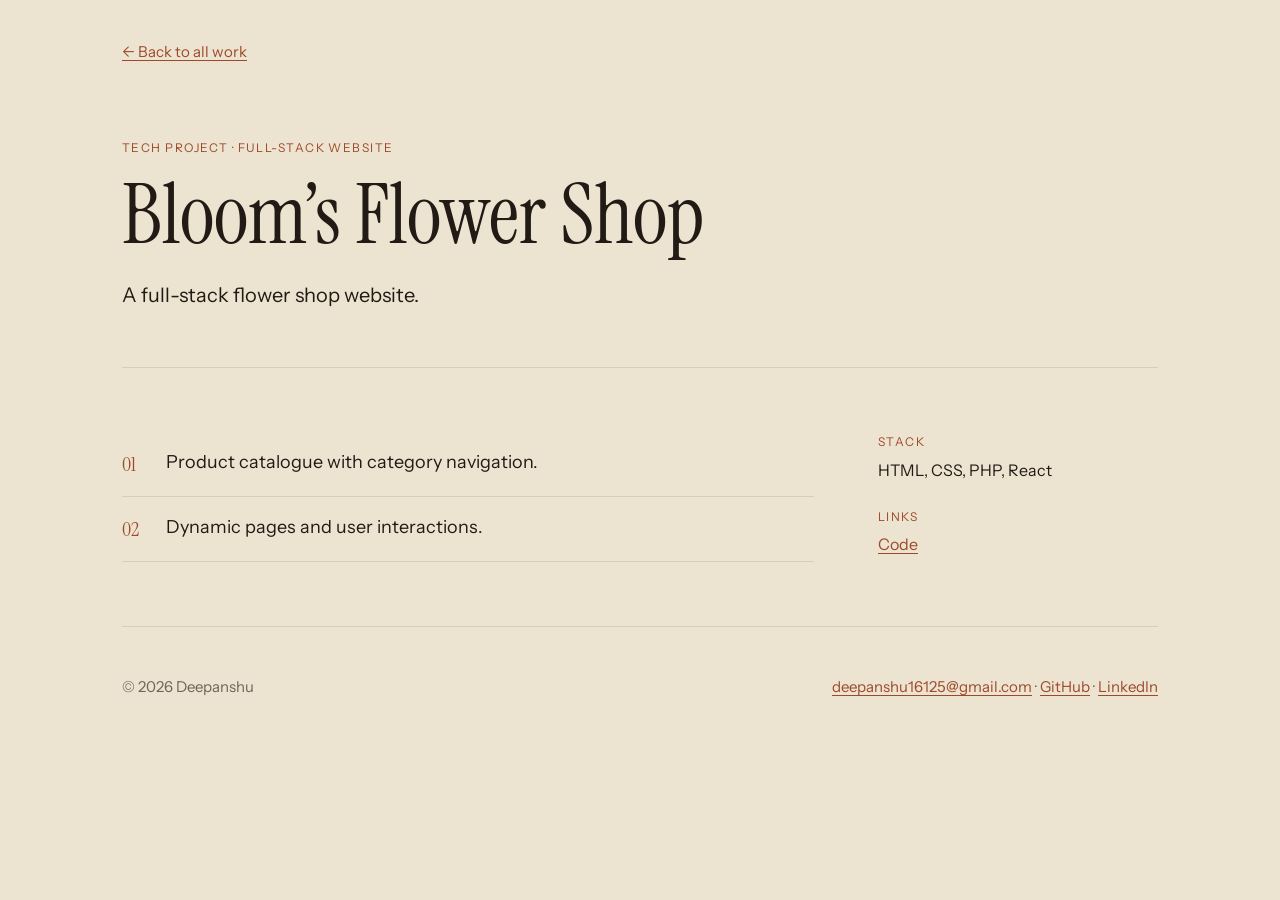
==== projects/blooms.html @ 002f7b41 "Redesign: warm editorial theme" ====
<!doctype html><html lang="en"><head><meta charset="utf-8"><meta name="viewport" content="width=device-width,initial-scale=1">
<title>Bloom&rsquo;s Flower Shop &mdash; Deepanshu</title><meta name="description" content="A full-stack flower shop website.">
<link rel="preconnect" href="https://fonts.googleapis.com"><link rel="preconnect" href="https://fonts.gstatic.com" crossorigin>
<link href="https://fonts.googleapis.com/css2?family=Instrument+Sans:wght@400;600&family=Instrument+Serif:ital@0;1&display=swap" rel="stylesheet">
<link rel="stylesheet" href="../style.css"></head><body><div class="wrap"><a class="back" href="../index.html">&larr; Back to all work</a><header class="phead"><div class="label">Tech project &middot; Full-stack website</div><h1>Bloom&rsquo;s Flower Shop</h1><p>A full-stack flower shop website.</p></header><div class="body"><div><ol class="points"><li><span>Product catalogue with category navigation.</span></li><li><span>Dynamic pages and user interactions.</span></li></ol></div><aside><dl><dt>Stack</dt><dd>HTML, CSS, PHP, React</dd><dt>Links</dt><dd><a href="https://github.com/Deepanshu16125/Blooms-flower-shop">Code</a></dd></dl></aside></div></div><div class="wrap"><footer><span>&copy; 2026 Deepanshu</span><span><a href="mailto:deepanshu16125@gmail.com">deepanshu16125@gmail.com</a> &middot; <a href="https://github.com/Deepanshu16125">GitHub</a> &middot; <a href="https://linkedin.com/in/deepanshu-ab6a58332">LinkedIn</a></span></footer></div></body></html>
---- style.css ----
:root{--bg:#EDE3D1;--surface:#F8F3EA;--text:#221B15;--muted:#6F6457;--accent:#9C4A2A;--accent-h:#7E3A20;--border:#DACDB6}
*{box-sizing:border-box}
html{-webkit-text-size-adjust:100%}
body{margin:0;background:var(--bg);color:var(--text);font-family:"Instrument Sans",system-ui,sans-serif;font-size:18px;line-height:1.6}
.wrap{max-width:1100px;margin:0 auto;padding:0 32px}
h1,h2,h3{font-family:"Instrument Serif",Georgia,serif;font-weight:400;margin:0;line-height:1.1}
a{color:var(--accent);text-decoration:underline;text-decoration-thickness:1px;text-underline-offset:3px;transition:color .2s ease-out,text-decoration-thickness .2s ease-out}
a:hover{color:var(--accent-h);text-decoration-thickness:2px}
.label{font-size:12px;letter-spacing:.12em;text-transform:uppercase;color:var(--accent)}
.muted{color:var(--muted)}
.hero{padding:120px 0 88px;border-bottom:1px solid var(--border);animation:rise .4s ease-out both}
.hero h1{font-size:clamp(52px,9vw,96px);line-height:1.02}
.hero .role{font-family:"Instrument Serif",serif;font-style:italic;font-size:28px;color:var(--muted);margin:10px 0 24px}
.hero p{max-width:62ch;margin:0 0 28px}
.links{display:flex;flex-wrap:wrap;gap:6px 22px;font-size:16px}
.links span{color:var(--muted)}
@keyframes rise{from{opacity:0;transform:translateY(4px)}to{opacity:1;transform:none}}
section{padding:96px 0;border-bottom:1px solid var(--border)}
section.tight{padding:72px 0}
.shead{display:flex;align-items:baseline;gap:18px;margin-bottom:40px}
.shead h2{font-size:44px}
.list{list-style:none;margin:0;padding:0;border-top:1px solid var(--text)}
.list a{display:grid;grid-template-columns:64px 1fr auto;gap:24px;align-items:baseline;padding:26px 0;border-bottom:1px solid var(--border);color:var(--text);text-decoration:none}
.list .n{font-family:"Instrument Serif",serif;font-size:22px;color:var(--accent)}
.list h3{font-size:34px}
.list p{margin:4px 0 0;color:var(--muted)}
.list .stack{font-size:12px;letter-spacing:.1em;text-transform:uppercase;color:var(--muted);text-align:right}
.list a:hover h3{text-decoration:underline;text-decoration-color:var(--accent);text-decoration-thickness:1px;text-underline-offset:5px}
.credits{list-style:none;margin:0;padding:0}
.credits a{display:grid;grid-template-columns:1fr 2fr;gap:32px;padding:22px 0;border-bottom:1px dotted var(--border);color:var(--text);text-decoration:none}
.credits .t{font-family:"Instrument Serif",serif;font-size:28px;text-align:right}
.credits .d .label{display:block;margin-bottom:2px}
.credits .d p{margin:0;color:var(--muted)}
.credits a:hover .t{color:var(--accent)}
.credits .soon{display:grid;grid-template-columns:1fr 2fr;gap:32px;padding:22px 0}
.row{display:grid;grid-template-columns:160px 1fr;gap:24px}
.row h3{font-size:28px}
.skills{display:grid;grid-template-columns:repeat(4,1fr);gap:32px}
.skills p{margin:8px 0 0}
footer{padding:48px 0 64px;font-size:15px;color:var(--muted);display:flex;justify-content:space-between;flex-wrap:wrap;gap:12px}
/* project pages */
.back{display:inline-block;margin-top:40px;font-size:15px}
.phead{padding:72px 0 56px;border-bottom:1px solid var(--border);animation:rise .4s ease-out both}
.phead h1{font-size:clamp(48px,8vw,84px);margin:12px 0 18px}
.phead p{max-width:62ch;font-size:20px;margin:0}
.body{display:grid;grid-template-columns:1fr 280px;gap:64px;padding:64px 0;border-bottom:1px solid var(--border)}
.points{margin:0;padding:0;list-style:none;counter-reset:p}
.points li{counter-increment:p;display:grid;grid-template-columns:44px 1fr;padding:16px 0;border-bottom:1px solid var(--border);max-width:66ch}
.points li::before{content:counter(p,decimal-leading-zero);font-family:"Instrument Serif",serif;color:var(--accent);font-size:20px}
aside dl{margin:0}
aside dt{font-size:12px;letter-spacing:.12em;text-transform:uppercase;color:var(--accent);margin-top:24px}
aside dt:first-child{margin-top:0}
aside dd{margin:6px 0 0;font-size:16px}
.note{background:var(--surface);border-left:1px solid var(--accent);padding:14px 18px;font-size:16px;margin-top:28px;max-width:66ch}
@media (max-width:760px){
 .wrap{padding:0 20px}.hero{padding:72px 0 56px}section{padding:64px 0}
 .list a{grid-template-columns:40px 1fr}.list .stack{grid-column:2;text-align:left}
 .credits a,.credits .soon{grid-template-columns:1fr;gap:4px}.credits .t{text-align:left}
 .row{grid-template-columns:1fr;gap:4px}.skills{grid-template-columns:1fr 1fr}
 .body{grid-template-columns:1fr;gap:40px}
}
@media (prefers-reduced-motion:reduce){*{animation:none!important;transition:none!important}}
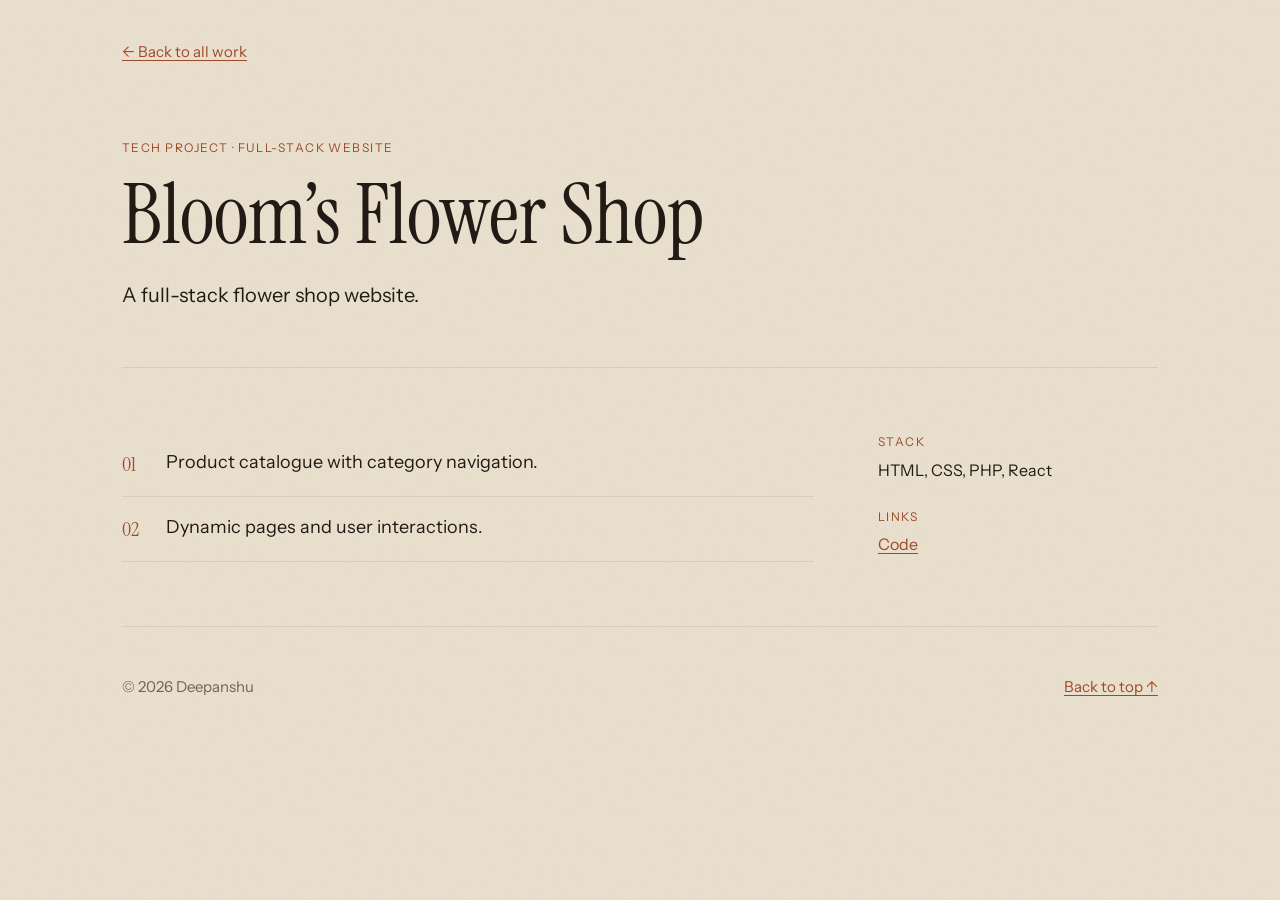
==== commit 73aefd1f: "v6: universal title, lighter hero, minimal footer, Maze Game page with screenshots" ====
--- a/projects/blooms.html
+++ b/projects/blooms.html
@@ -2,4 +2,4 @@
 <title>Bloom&rsquo;s Flower Shop &mdash; Deepanshu</title><meta name="description" content="A full-stack flower shop website.">
 <link rel="preconnect" href="https://fonts.googleapis.com"><link rel="preconnect" href="https://fonts.gstatic.com" crossorigin>
 <link href="https://fonts.googleapis.com/css2?family=Instrument+Sans:wght@400;600&family=Instrument+Serif:ital@0;1&display=swap" rel="stylesheet">
-<link rel="stylesheet" href="../style.css"></head><body><div class="wrap"><a class="back" href="../index.html">&larr; Back to all work</a><header class="phead"><div class="label">Tech project &middot; Full-stack website</div><h1>Bloom&rsquo;s Flower Shop</h1><p>A full-stack flower shop website.</p></header><div class="body"><div><ol class="points"><li><span>Product catalogue with category navigation.</span></li><li><span>Dynamic pages and user interactions.</span></li></ol></div><aside><dl><dt>Stack</dt><dd>HTML, CSS, PHP, React</dd><dt>Links</dt><dd><a href="https://github.com/Deepanshu16125/Blooms-flower-shop">Code</a></dd></dl></aside></div></div><div class="wrap"><footer><span>&copy; 2026 Deepanshu</span><span><a href="mailto:deepanshu16125@gmail.com">deepanshu16125@gmail.com</a> &middot; <a href="https://github.com/Deepanshu16125">GitHub</a> &middot; <a href="https://linkedin.com/in/deepanshu-ab6a58332">LinkedIn</a></span></footer></div></body></html>+<link rel="stylesheet" href="../style.css"></head><body><div class="wrap"><a class="back" href="../index.html">&larr; Back to all work</a><header class="phead"><div class="label">Tech project &middot; Full-stack website</div><h1>Bloom&rsquo;s Flower Shop</h1><p>A full-stack flower shop website.</p></header><div class="body"><div><ol class="points"><li><span>Product catalogue with category navigation.</span></li><li><span>Dynamic pages and user interactions.</span></li></ol></div><aside><dl><dt>Stack</dt><dd>HTML, CSS, PHP, React</dd><dt>Links</dt><dd><a href="https://github.com/Deepanshu16125/Blooms-flower-shop">Code</a></dd></dl></aside></div></div><div class="wrap"><footer><span>&copy; 2026 Deepanshu</span><span><a href="#">Back to top &uarr;</a></span></footer></div></body></html>
--- a/style.css
+++ b/style.css
@@ -60,3 +60,86 @@
  .body{grid-template-columns:1fr;gap:40px}
 }
 @media (prefers-reduced-motion:reduce){*{animation:none!important;transition:none!important}}
+
+/* v3 richer */
+body{background-color:var(--bg);background-image:url("data:image/svg+xml,%3Csvg xmlns='http://www.w3.org/2000/svg' width='160' height='160'%3E%3Cfilter id='n'%3E%3CfeTurbulence type='fractalNoise' baseFrequency='.8' numOctaves='3' stitchTiles='stitch'/%3E%3CfeColorMatrix values='0 0 0 0 .13 0 0 0 0 .1 0 0 0 0 .08 0 0 0 .07 0'/%3E%3C/filter%3E%3Crect width='100%25' height='100%25' filter='url(%23n)'/%3E%3C/svg%3E")}
+.band{background-color:#221B15;color:#EDE3D1;background-image:inherit}
+.band a{color:#D98A63}.band a:hover{color:#F0B08F}
+.band .muted,.band .links span{color:#B5A893}
+.hero{border:0;padding:112px 0 96px}
+.hero .eyebrow{font-size:12px;letter-spacing:.18em;text-transform:uppercase;color:#D98A63;display:flex;gap:14px;align-items:center;margin-bottom:28px}
+.hero .eyebrow::before{content:"";width:48px;height:1px;background:#9C4A2A}
+.hero h1{font-size:clamp(64px,13vw,168px);line-height:.92;letter-spacing:-.02em}
+.hero h1 em{color:#D98A63}
+.hero .role{color:#CFC2AC;font-size:clamp(24px,3vw,34px)}
+.hero p{font-size:20px;color:#E4D8C3}
+.hero .meta{display:grid;grid-template-columns:repeat(3,auto);justify-content:start;gap:8px 48px;margin-top:48px;padding-top:24px;border-top:1px solid #4A3D31;font-size:15px}
+.hero .meta b{display:block;font-weight:400;font-size:11px;letter-spacing:.14em;text-transform:uppercase;color:#9C8C76;margin-bottom:2px}
+.btn{display:inline-block;padding:10px 18px;border:1px solid currentColor;border-radius:2px;text-decoration:none!important;font-size:15px}
+.btn.solid{background:#9C4A2A;border-color:#9C4A2A;color:#F8F3EA!important}.btn.solid:hover{background:#7E3A20}
+.cta{display:flex;flex-wrap:wrap;gap:12px;margin-top:8px}
+.shead{border-bottom:1px solid var(--text);padding-bottom:18px}
+.shead h2{font-size:clamp(40px,6vw,64px)}
+.shead .label{font-family:"Instrument Serif",serif;font-size:20px;letter-spacing:.05em}
+.feat{display:grid;grid-template-columns:1.25fr 1fr;gap:56px;align-items:center;padding:56px 0;border-bottom:1px solid var(--border)}
+.feat.rev .frame{order:2}
+.feat h3{font-size:clamp(40px,5vw,60px);margin:10px 0 14px}
+.feat h3 a{color:var(--text);text-decoration:none}
+.feat p{color:var(--muted);margin:0 0 18px;max-width:46ch}
+.tags{font-size:12px;letter-spacing:.1em;text-transform:uppercase;color:var(--muted);margin-bottom:20px}
+.frame{display:block;border:1px solid #CDBEA4;border-radius:6px;background:var(--surface);overflow:hidden;transition:transform .22s ease-out,border-color .22s ease-out}
+.frame::before{content:"";display:block;height:22px;border-bottom:1px solid #DACDB6;background:radial-gradient(circle at 12px 11px,#C9B79B 3px,transparent 3.5px),radial-gradient(circle at 26px 11px,#C9B79B 3px,transparent 3.5px),radial-gradient(circle at 40px 11px,#C9B79B 3px,transparent 3.5px)}
+.frame img{display:block;width:100%;height:auto}
+a.frame:hover{transform:translateY(-3px);border-color:var(--accent)}
+.more{text-decoration:none;font-size:15px}.more span{display:inline-block;transition:transform .2s ease-out}.more:hover span{transform:translateX(4px)}
+.list.small{border-top:0;margin-top:8px}
+.games{padding:104px 0}
+.games .shead{border-color:#6A5A49}
+.gcards{display:grid;grid-template-columns:repeat(3,1fr);gap:40px}
+.gcard{color:#EDE3D1!important;text-decoration:none!important;display:block}
+.ph{position:relative;aspect-ratio:16/9;border:1px solid #4A3D31;border-radius:4px;overflow:hidden;background:#2B231C}
+.ph img{position:absolute;inset:0;width:100%;height:100%;object-fit:cover}
+.ph .cap{position:absolute;inset:0;display:flex;flex-direction:column;justify-content:flex-end;padding:18px;font-family:"Instrument Serif",serif;font-size:30px;line-height:1;background:linear-gradient(transparent 40%,rgba(34,27,21,.75))}
+.ph .cap small{font-family:"Instrument Sans",sans-serif;font-size:11px;letter-spacing:.14em;text-transform:uppercase;color:#D98A63;margin-bottom:8px}
+.gcard .label{display:block;margin:16px 0 4px;color:#D98A63}
+.gcard p{margin:0;color:#B5A893;font-size:16px}
+.gcard:hover .ph{border-color:#9C4A2A}
+.alt{background:#E2D5BE;border:0}
+.alt .wrap{padding-top:0}
+.pfig{margin:48px 0 0}
+.pfig figcaption{font-size:13px;color:var(--muted);margin-top:10px;letter-spacing:.04em}
+.gallery{display:grid;grid-template-columns:1fr 1fr;gap:24px;margin-top:24px}
+.phead.band-ish h1{font-size:clamp(56px,10vw,120px)}
+@media (max-width:860px){.feat{grid-template-columns:1fr;gap:28px}.feat.rev .frame{order:0}.gcards{grid-template-columns:1fr}.hero .meta{grid-template-columns:1fr 1fr}.gallery{grid-template-columns:1fr}}
+
+/* v4 marks + small shots */
+.mark{display:block;width:72px;height:72px;flex:none}
+.list.marks{border-top:0}
+.list.marks a{grid-template-columns:44px 80px 1fr auto;align-items:center}
+.gcard .mark{width:88px;height:88px;margin-bottom:8px}
+.gcard h3{font-size:32px;margin:0;color:#EDE3D1}
+.gcard{border-top:1px solid #4A3D31;padding-top:24px}
+.gcard:hover h3{color:#D98A63}
+.pfig{max-width:640px;margin:48px auto 0}
+.pfig .frame img{max-height:420px;object-fit:contain}
+.gallery{grid-template-columns:repeat(auto-fill,300px);justify-content:center;max-width:640px;margin:24px auto 0}
+.gallery .pfig{max-width:300px}
+@media (max-width:760px){.list.marks a{grid-template-columns:56px 1fr}.list.marks .n{display:none}.list.marks .mark{width:56px;height:56px}.gallery{grid-template-columns:1fr}.gallery .pfig{max-width:100%}}
+
+/* v5 light games, dark skills */
+.gband{background:#E6DAC6;border-top:1px solid #D4C5AB;border-bottom:1px solid #D4C5AB}
+.gband .games .shead{border-color:#221B15}
+.gband .gcard{color:#221B15!important}
+.gband .gcard h3{color:#221B15}
+.gband .gcard .label{color:#9C4A2A}
+.gband .gcard p{color:#5E5347}
+.gband .ph{border-color:#CDBEA4;background:#F8F3EA}
+.sk{padding-bottom:8px}
+.sk .shead{border-color:#6A5A49}
+.sk .label{color:#D98A63}
+.sk .skills p{color:#EDE3D1}
+.sk footer{border-color:#4A3D31;color:#B5A893}
+
+/* v6 lighter hero */
+.band{background-color:#3A2F26}
+.band a,.sk .label{color:#E39A74}.band a:hover{color:#F2BC9F}
